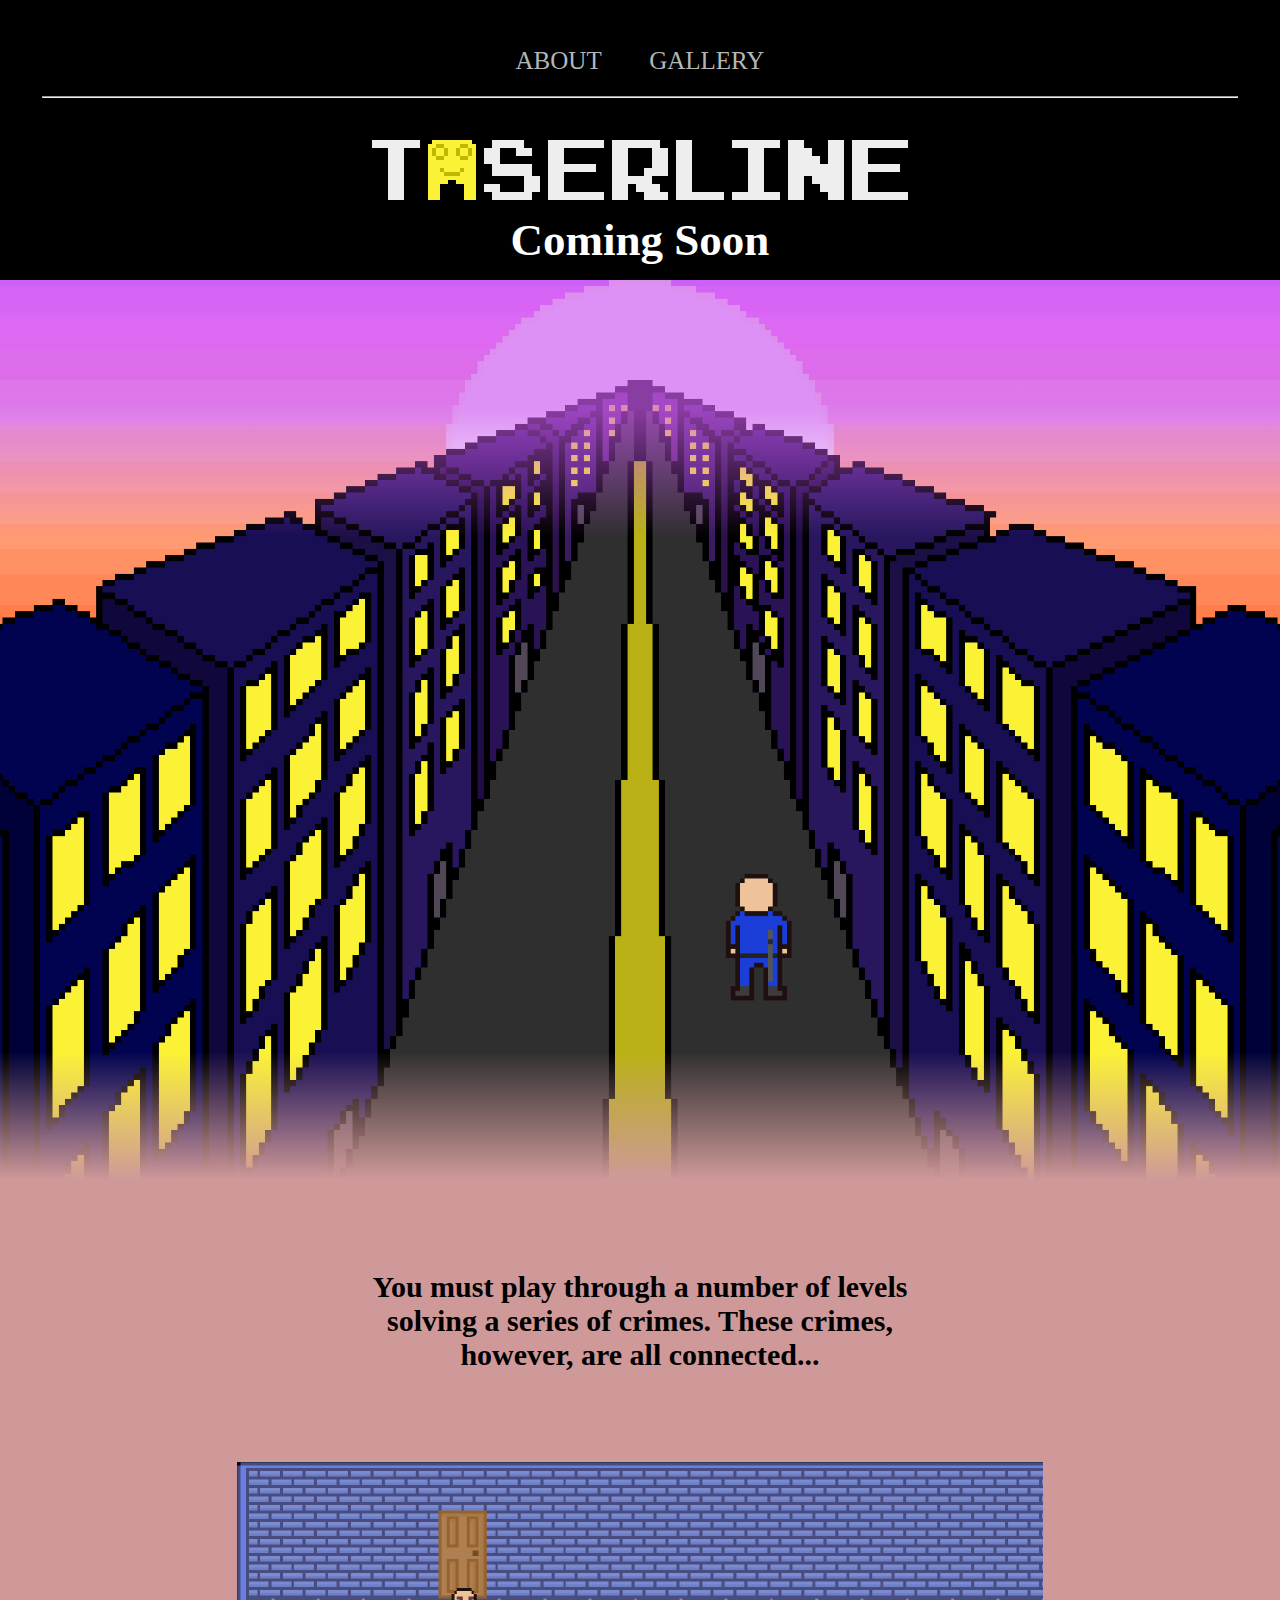
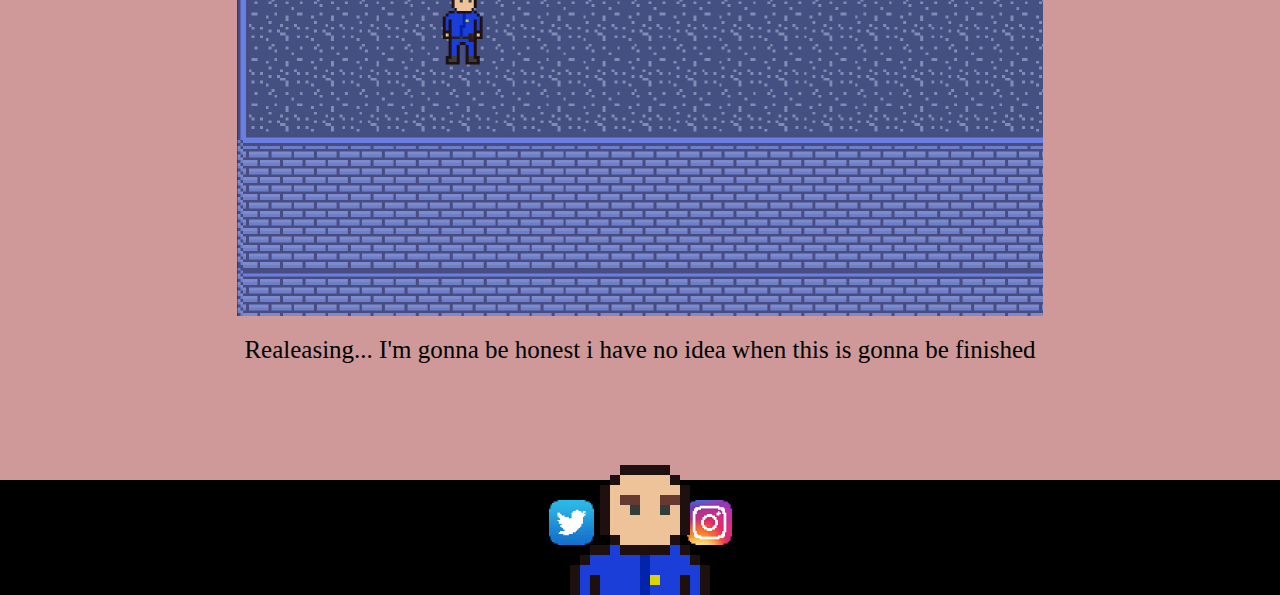
==== index.html @ b21d62dd "a" ====
<html>

<head>
<title>Taserline</title>
<link rel="icon" type="image/x-icon" href="Image1.png">
<link rel="stylesheet" href="style.css">

</head>

<body>

	<div id="section1">
		<h1>
		<header class="section5"> 
			<li><a href='TASERLINE ABOUT.html' class="About">ABOUT</a></li> <li><a href='TASERLINE GALLERY.html' id="Gallery">GALLERY</a></li> 
		</header>
		</h1> 
			<hr>
		</div>

		<div id="section3">
			<h1><img src= "Titlewhite.png"style="width:536px;height:60px"></h1>
		</div>

		<div id="section4">
			<h1>Coming Soon</h1>
	</div>

	<section id="border1">

	</section>

	<section id="border2">
		<h1>You must play through a number of levels solving a series of crimes. These crimes, however, are all connected...</h1>
		<div id="img1">
			<img src="Screenshot1.png"style="width: 806.5px;height: 454px;">
		</div>
		<p id="release_date">
			Realeasing... I'm gonna be honest i have no idea when this is gonna be finished
		</p>
		<div id="Sythil">
			<img src="SythilCloseUpTransparent.png">
		</div>
	</section>

	<footer id="bottom_nav">
		<ul class="links">
			<a href="https://twitter.com/taserline"><img alt="Twitter" src="twitter-logo.png"style="width: 45px;height: 45px;"></a>
			<a href="https://www.youtube.com/channel/UCxBy634QLnrBKkR9j974WKA"><img alt="Youtube" src="youtube-logo.png"style="width: 45px;height: 45px;"></a>
			<a href="https://www.instagram.com/taserline_game/"><img alt="Instagram" src="instagram-logo.png"style="width: 45px;height: 45px;"></a>
		</ul>	
	</footer>

</body>

</html>
---- style.css ----
*{
    margin: 0;
    font-family: ARCADEPIX;
    text-align: center;
}

body {
    background-color: #000000;
}

#border1 {
    background: linear-gradient(#cd5af0ab,#cd5af0ab,#f3262600,#f3262600,#f3262600,#f3262600,#f3262600,#cf9999),url("titlescreen.png");
    background-position: center;
    background-size: cover;
    height: 100vh;
    }

#border2 {
    background-color: #cf9999;
    background-position: center;
    height: 100vh;
}

#Logo {
	text-align: left;
}

#About {
	text-align: center;
}

#Gallery {
	text-align: center;
}

#section1 {
    margin: 42px;
}

#section4 {
    margin: 14px;
}

#section1 h1 {font-family: ARCADEPIX;
	font-size: 30px;
	}
#section1 p {font-family: ARCADEPIX;
	font-size: 15px;
	}
#section2 h1 {font-family: ARCADEPIX;
	font-size: 30px;
	}
#section2 p {font-family: ARCADEPIX;
	font-size: 15px;
	}
#section3 h1 {font-family: ARCADEPIX;
	font-size: 40px;
	}
#section4 h1 {font-family: ARCADEPIX;
	font-size: 45px;
    color:rgb(255, 255, 255)
	}
#section5 {
    margin: 42px;
}
#border2 h1 {font-family: ARCADEPIX;
	font-size: 30px;
    text-align: center;
    padding-top: 90px;
    margin-right: 350px;
    margin-left: 350px;
	}

#img1 {font-family: ARCADEPIX;
    font-size: 30px;
    text-align: center;
    padding-top: 90px;
    }

.links {
    text-align: center;
    padding: 20px;
}

#bottom_nav a {
    padding: 10px;
}

#release_date{
    padding: 20px;
    font-size: 25px;
}

#Sythil{
    position: relative;
    top: 51px;
    text-align: bottom;
}    

.section5 {
    list-style: none;
    padding-top: 0px;
    padding-bottom: 20px;
  }
  
  .section5 li {
    display: inline-block;
    padding: 0px 20px;
  }
  
  .section5 li a {
    transition: all 0.1s ease 0s;
  }
  
  .section5 li a:hover {
    color: #e4e4e4;
  }

  li,
a {
  font-weight: 500;
  font-size: 25px;
  color: #b4b7b8;
  text-decoration: none;
}

#section1 {text-align: center;}
#section2 {text-align: center;}
#section3 {text-align: center;}
#section4 {text-align: center;}

img{
user-select: none;
-moz-user-select: none;
-webkit-user-drag: none;
-webkit-user-select: none;
-ms-user-select: none;
}
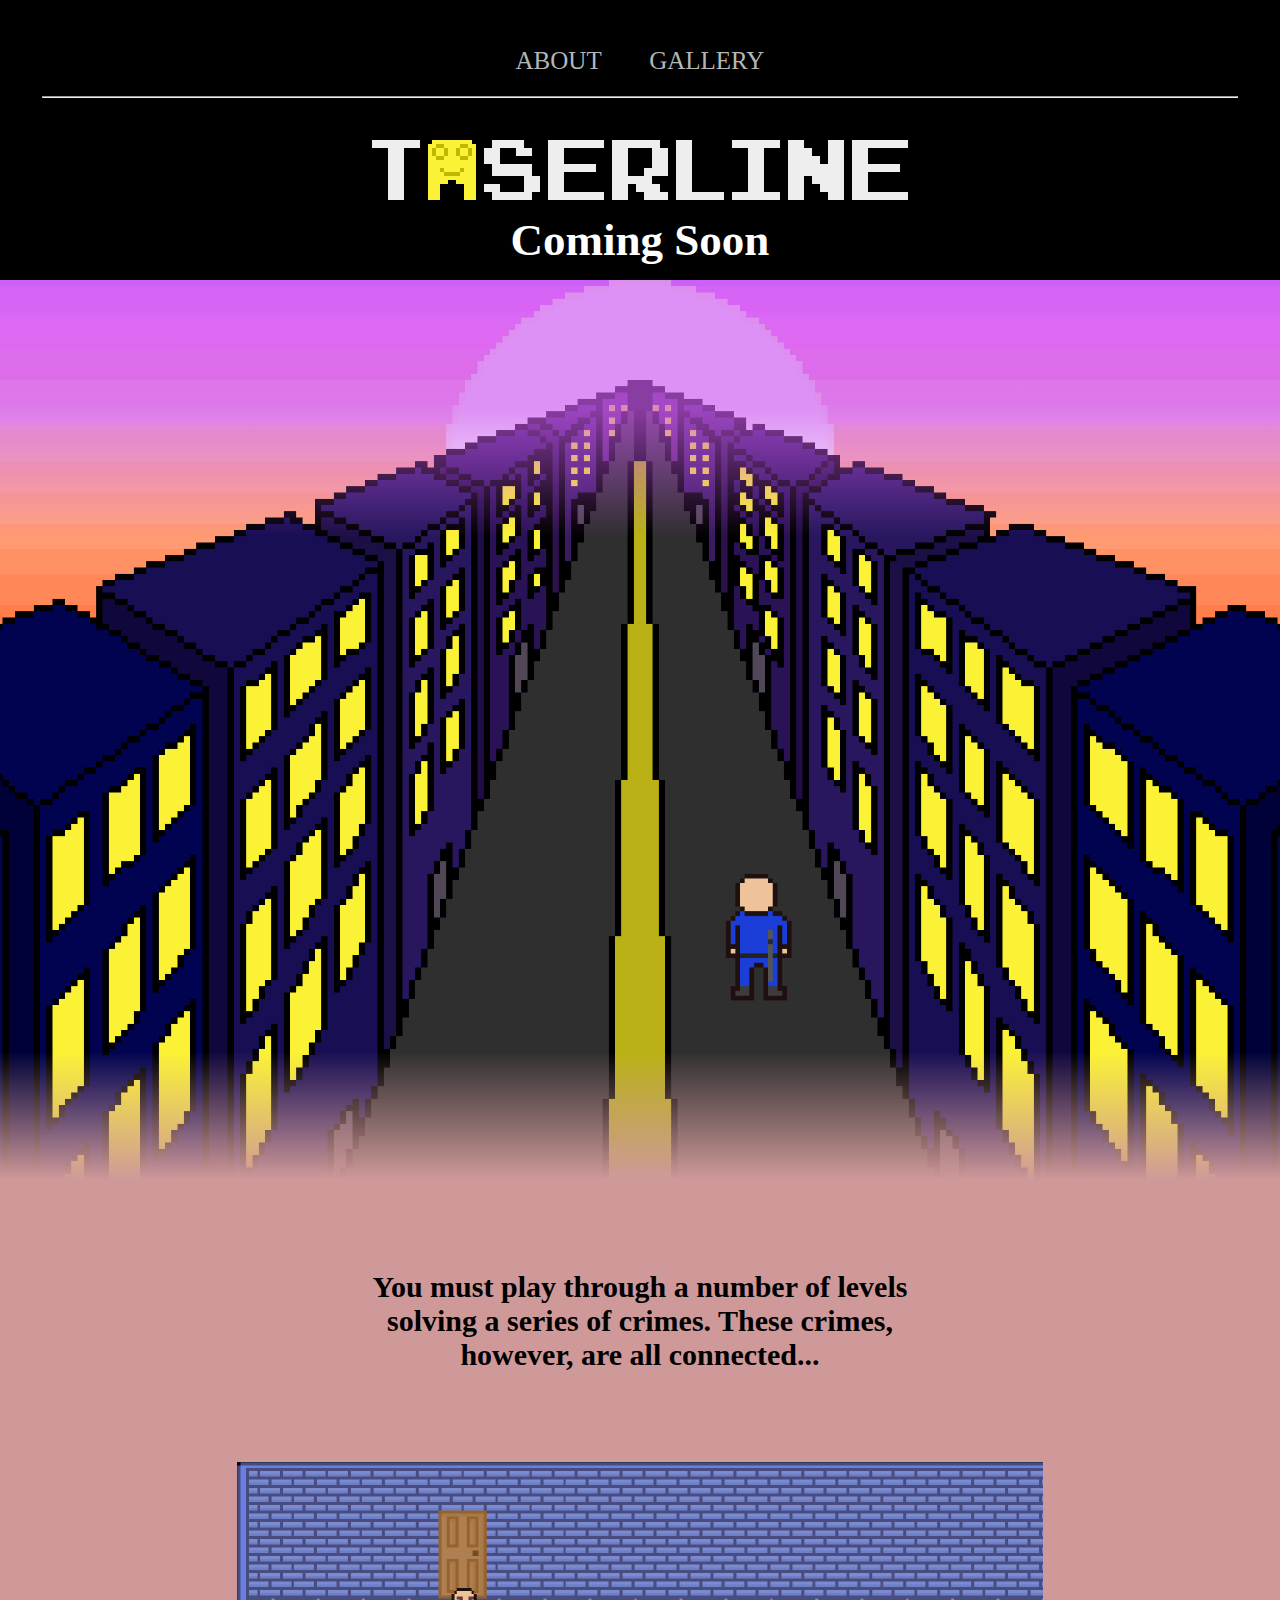
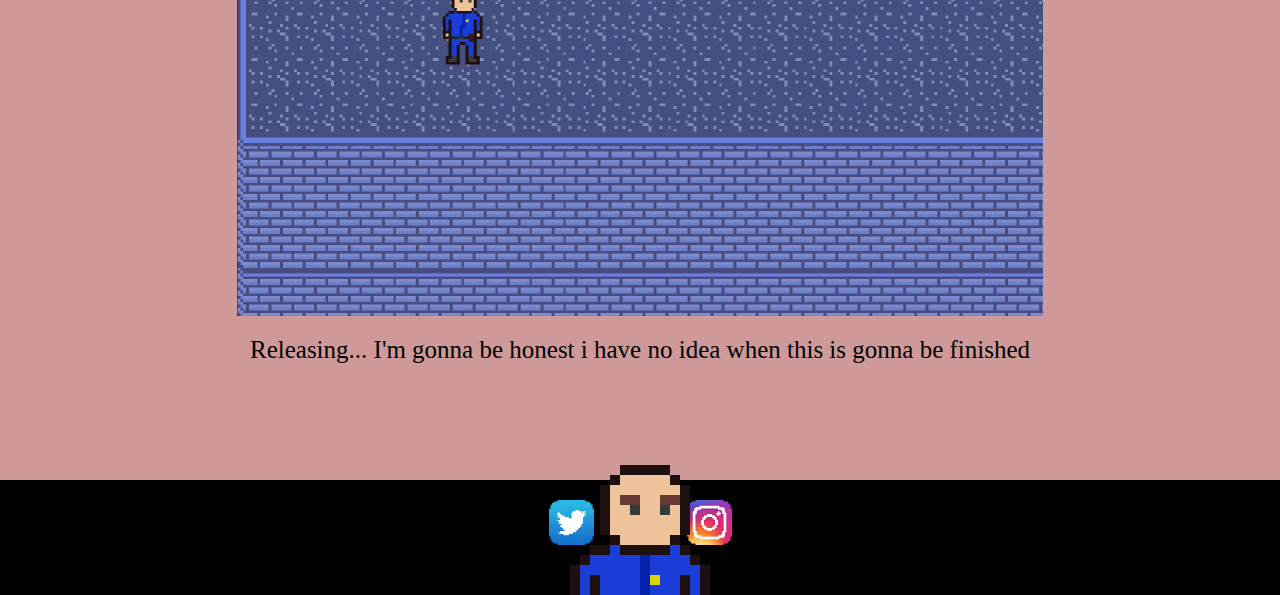
==== commit 8f23e7bb: "Update index.html" ====
--- a/index.html
+++ b/index.html
@@ -36,7 +36,7 @@
 			<img src="Screenshot1.png"style="width: 806.5px;height: 454px;">
 		</div>
 		<p id="release_date">
-			Realeasing... I'm gonna be honest i have no idea when this is gonna be finished
+			Releasing... I'm gonna be honest i have no idea when this is gonna be finished
 		</p>
 		<div id="Sythil">
 			<img src="SythilCloseUpTransparent.png">
